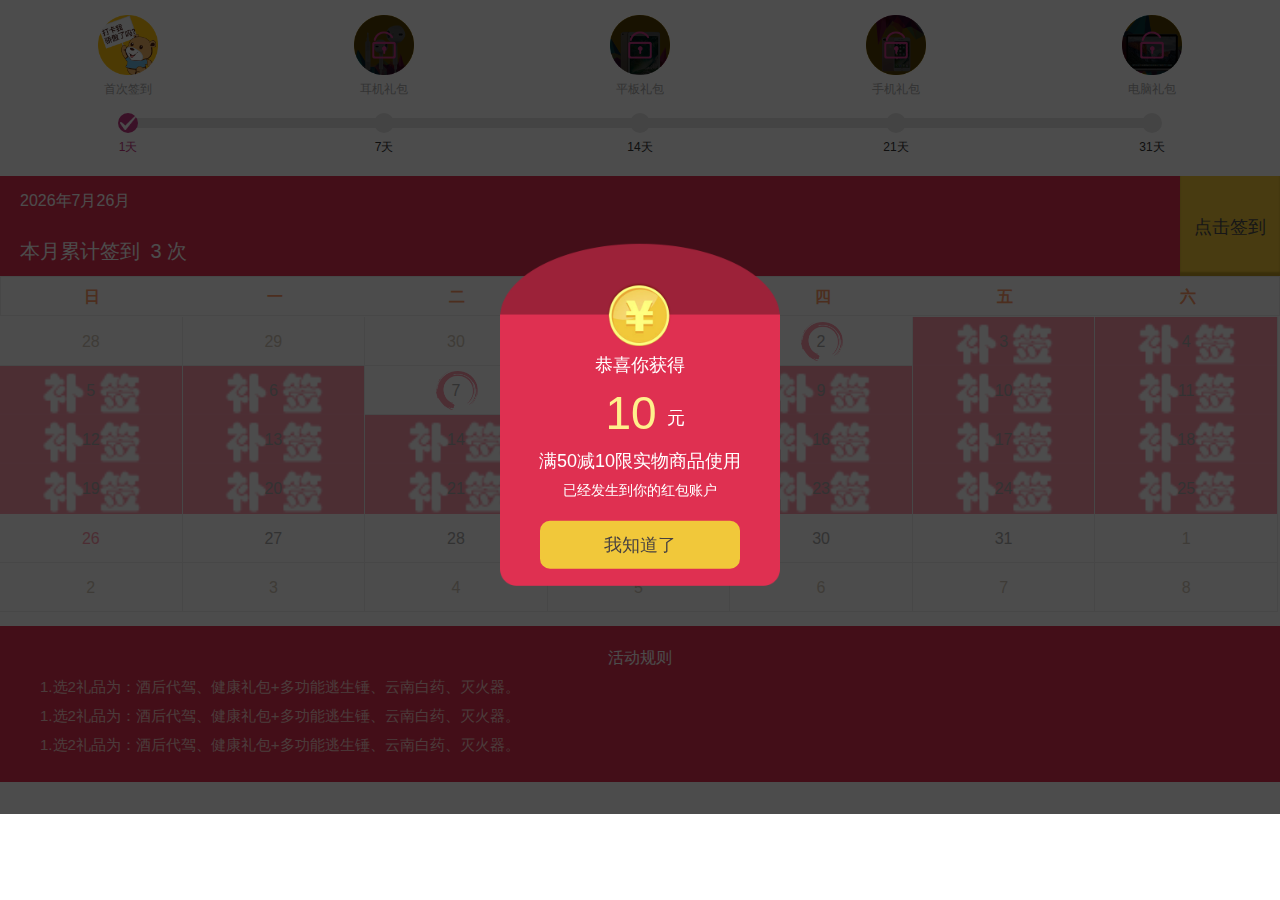
==== qd/index.html @ 947a3b92 "Add files via upload" ====
<!DOCTYPE html>
<html>
<head lang="en">
    <meta charset="UTF-8">
    <title>签到</title>
    <meta name="viewport" content="width=device-width, initial-scale=1, user-scalable=no"/>
    <meta name="apple-mobile-web-app-capable" content="yes"/>
    <meta name="apple-mobile-web-app-status-bar-style" content="black"/>
    <meta name="format-detection" content="telphone=no, email=no"/>
    <meta name="full-screen" content="yes">
    <meta name="x5-fullscreen" content="true">
    <meta name="wap-font-scale" content="no">
    <link rel="stylesheet" href="css/reset.css"/>
    <link rel="stylesheet" href="css/index.css"/>
    <style>

    </style>
</head>
<div class="gifts">
    <div class="giftHd">
        <div class="giftItem">
            <div class="giftImg"><img src="img/day_1.png" alt=""></div>
            首次签到
        </div>
        <div class="giftItem">
            <div class="giftImg"><img src="img/day7.png" alt=""></div>
            耳机礼包
        </div>
        <div class="giftItem">
            <div class="giftImg"><img src="img/day14.png" alt=""></div>
            平板礼包
        </div>
        <div class="giftItem">
            <div class="giftImg"><img src="img/day21.png" alt=""></div>
            手机礼包
        </div>
        <div class="giftItem">
            <div class="giftImg"><img src="img/day_last.png" alt=""></div>
            电脑礼包
        </div>
    </div>
    <div class="giftBd">
        <div class="giftItem">
            <div class="giftState"></div>
            1天
        </div>
        <div class="giftItem">
            <div class="giftState"></div>
            7天
        </div>
        <div class="giftItem">
            <div class="giftState"></div>
            14天
        </div>
        <div class="giftItem">
            <div class="giftState"></div>
            21天
        </div>
        <div class="giftItem">
            <div class="giftState"></div>
            <span id="curMonthDays">30</span>天
        </div>
    </div>
</div>
<div class="signHd">
    <div class="txt">
        <div class="todayDate">2017年2月13号</div>
        <div class="totalSign">本月累计签到 <span id="totalTimes"></span>次</div>
    </div>
    <input type="button" id="signBtn" value="点击签到"/>
</div>
<div id="CalendarMain">
    <div id="context">
        <div class="week">
            <h3> 日 </h3>
            <h3> 一 </h3>
            <h3> 二 </h3>
            <h3> 三 </h3>
            <h3> 四 </h3>
            <h3> 五 </h3>
            <h3> 六 </h3>

        </div>
        <div id="center">
            <div id="centerMain">
                <div id="centerCalendarMain">
                    <div id="Container"></div>
                </div>
            </div>
        </div>
    </div>
</div>
<div class="rule">
    <div class="tt">活动规则</div>
    <ul class="txt">
        <li>1.选2礼品为：酒后代驾、健康礼包+多功能逃生锤、云南白药、灭火器。</li>
        <li>1.选2礼品为：酒后代驾、健康礼包+多功能逃生锤、云南白药、灭火器。</li>
        <li>1.选2礼品为：酒后代驾、健康礼包+多功能逃生锤、云南白药、灭火器。</li>
    </ul>
</div>
<br><br>
<div class="popBg" id="popBg"></div>
<div class="popCon" id="popCon">
    <div class="luckPlate">
        <div class="turnPlate">
            <div class="pics" style="display:none;">
                <img src="img/8pics/redPack10.png" id="redPack10"/>
                <img src="img/8pics/ear.png" id="ear"/>
                <img src="img/8pics/redPack20.png" id="redPack20"/>
                <img src="img/8pics/pad.png" id="pad"/>
                <img src="img/8pics/redPack30.png" id="redPack30"/>
                <img src="img/8pics/phone.png" id="phone"/>
                <img src="img/8pics/redPack50.png" id="redPack50"/>
                <img src="img/8pics/mac.png" id="mac"/>
                <img src="img/2.png" id="sorry-img"/>
            </div>
            <canvas class="canvasItem" id="wheelcanvas" width="422px" height="422px"></canvas>
            <button class="pointer bTn"></button>
        </div>
    </div>
</div>
<div class="popHongBao" id="popHongBao">
    <div class="tt">恭喜你获得</div>
    <div class="HbMoney" id="HbMoney"><span>5</span></div>
    <div id="HbInfo">满20减5限实物商品使用</div>
    <div class="tip">已经发生到你的红包账户</div>
    <a href="javascript:void(0)" id="iKnownBtn">我知道了</a>
</div>
<div class="retroactive" id="retroactive">
    <div class="tt">补签</div>
    <div class="txt">补签一次消耗2个夺宝币</div>
    <div class="bqBtn">
        <a href="javascript:void(0)" id="okBtn">确定</a>
        <a href="javascript:void(0)" id="cancleBtn">取消</a>
    </div>
    <a href='javascript:void(0)' id='closeBtn'>确定</a>
</div>
<script type="text/javascript" src="js/jquery-1.8.3.min.js"></script>
<script src="js/awardRotate.js"></script>
<script type="text/javascript">
    window.onresize = function () {
        CalendarHandler.initialize();
    };

    var remain=25; //用户当前拥有夺宝币数目 （测试假设为15） 每次补签消耗2个夺宝币，夺宝币不够2个不能补签
    var loginStatus =1; //用户登录状态 0,未登录，1，已登录
    var todaySignStatus =1; //今天是否已签到 0,未签到，1，已签到
    var signCount = 3; //当月累计签到天数
    var hongbaoInfo; //红包信息
    var giftInfo; //礼包信息
    var status=1; //0：不具备红包权限(判断是否弹出抽奖转盘) 1:有红包

    document.body.addEventListener('touchstart', function () {//解决iOS下a的actived点击
    });
    $(document).ready(function () {
        CalendarHandler.initialize();
        giftChange();
        if(loginStatus ==1 && todaySignStatus == 1 ){  //用户已经登录且已经签到 弹出小红包

            if(status==0){ // 0：不具备红包权限 即此时没有小红包
                if(signCount==1 ||signCount==7||signCount==14||signCount==21){
                    showLuckPlate(); //弹出抽奖转盘
                }else if(signCount==parseInt(document.getElementById("curMonthDays").innerHTML)){
                    showLuckPlate(); //弹出抽奖转盘
                }

            }else{  // 1：不具备红包权限 即此时有小红包
                showHongBao(10); //弹出20元 红包 测试数据可为 5 10 20
            }

        }
        function giftChange(){
            if(signCount>=1 && signCount<7){
                $(".gifts .giftHd .giftItem:lt(1)").addClass("finished");
                $(".gifts .giftBd .giftItem:lt(1)").addClass("finished");
            }else if(signCount>=7 && signCount<14){
                $(".gifts .giftHd .giftItem:lt(2)").addClass("finished");
                $(".gifts .giftBd .giftItem:lt(2)").addClass("finished");
            }else if(signCount>=14 && signCount<21){
                $(".gifts .giftHd .giftItem:lt(3)").addClass("finished");
                $(".gifts .giftBd .giftItem:lt(3)").addClass("finished");
            }else if( signCount>=21 && signCount<28){
                $(".gifts .giftHd .giftItem:lt(4)").addClass("finished");
                $(".gifts .giftBd .giftItem:lt(4)").addClass("finished");
            }else if(signCount==parseInt(document.getElementById("curMonthDays").innerHTML)){
                $(".gifts .giftHd .giftItem:lt(5)").addClass("finished");
                $(".gifts .giftBd .giftItem:lt(5)").addClass("finished");
            }
        }


        //获取当天日期
        var thisDate = new Date();
        var thisYear = thisDate.getFullYear();
        var thisMonth =  thisDate.getMonth() + 1;
        var thisDay =  thisDate.getDate();
        $(".todayDate").html(thisYear + "年"+thisMonth + "月"+thisDay + "月"); //当天日期

        $(".item.thisMonthItem a").each(function(){  //本月在当日之前的显示可补签
            var bq=$(this).text();
            if(parseInt(bq)<thisDay){ //可补签天数< 当前日期
                $(this).parent().addClass("bq");
                var signMonthInfo =[0,1,0,0,0,0,1,1,0,null,null,null,null]; //当月签到信息 0 未签到 1 已签到
                for(var i=0;i<signMonthInfo.length;i++){
                    if(signMonthInfo[i] == 1){
                        $(".item.thisMonthItem").eq(i).removeClass("bq").addClass("signed"); //页面加载时候根据后台数据判断哪些已经签到
                    }
                }
            }
        });




        var HbMoney = document.getElementById("HbMoney"); //红包金额
        var HbInfo = document.getElementById("HbInfo"); //红包描述
        var totalTimes = document.getElementById("totalTimes"); //累计签到次数
        totalTimes.innerText = signCount;
        var signBtn = document.getElementById("signBtn");
        signBtn.onclick = function () {  //签到按钮点击
            $(".currentItem").addClass("signed");  //签到成功后 当日被标记为已签到
            this.setAttribute("disabled", true);  //签到按钮不可用
            this.value = "已签到"; //签到按钮 文字改变
            remain=remain+1;  //签到成功获得一个夺宝币

        };

        $(".item.thisMonthItem.bq a").click(function(){  //补签
            if(remain>=2){
                $(this).parent().addClass("signed").removeClass("bq");
                showRetroactive();
                signCount =signCount+1;  //签到天数+1
                totalTimes.innerText = signCount; //签到天数改变
            }else{
                console.log(remain); //打印剩余夺宝币个数
                showRetroactive();
                $(".retroactive .txt").html("补签一次消耗2个夺宝币</br>抱歉，夺宝币不足");
                $(".retroactive .bqBtn").hide();
                closeBtn.style.display="block";
            };
            if(signCount==1 ||signCount==7||signCount==14||signCount==21){
                closeHongBao();
                showLuckPlate(); //弹出抽奖转盘
            }else if(signCount==parseInt(document.getElementById("curMonthDays").innerHTML)){
                showLuckPlate(); //弹出抽奖转盘
            }

        });
        $(".item.thisMonthItem.currentItem a").click(function(){ //当日签到
            $(this).parent().addClass("signed");
            signBtn.setAttribute("disabled", true);
            signBtn.value = "已签到";
            remain=remain+1; //签到成功 夺宝币+1 （测试）
            console.log(remain); //打印剩余夺宝币个数
        });


    });

    var iKnownBtn =document.getElementById("iKnownBtn"); //黑色半透明遮罩
    var popBg =document.getElementById("popBg"); //黑色半透明遮罩
    var popCon =document.getElementById("popCon"); //转盘弹出层
    var popHongBao =document.getElementById("popHongBao"); //红包弹出层
    var retroactive = document.getElementById("retroactive"); //补签弹出框
    var okBtn = document.getElementById("okBtn"); //补签确认按钮
    var cancleBtn = document.getElementById("cancleBtn"); //补签取消按钮
    iKnownBtn.onclick = function(){ //点击红包中 “我知道了” 关闭红包弹出层
        closeHongBao();
    };

    function showLuckPlate() {  //弹出抽奖框
        popBg.classList.add("on");
        popCon.classList.add("on");
    }

    function showHongBao(inx) {  //显示红包弹出框
        HbMoney.innerHTML ="<span>"+inx+"</span>"+"元";
        switch (inx) {
            case 5:
                HbInfo.innerHTML ="满20减5限实物商品使用";
                break;
            case 10:
                HbInfo.innerHTML ="满50减10限实物商品使用";
                break;
            case 20:
                HbInfo.innerHTML ="满100减20,限实物商品使用";
                break;
            default:
                false;
        }
        popBg.classList.add("on");
        popHongBao .classList.add("on");
    }
    function closeHongBao(){   //显示红包弹出框
        popBg.classList.remove("on");
        popHongBao.classList.remove("on");
        popCon.classList.remove("on");
    }

    function showRetroactive(){ //显示补签提示框
        popBg.classList.add("on");
        $("#retroactive").show();
        setTimeout(function(){
            retroactive.classList.add("show");
        },70)
    }
    function hideRetroactive(){
        popBg.classList.remove("on");
        retroactive.classList.remove("show");

        setTimeout(function(){
            $("#retroactive").hide();
        },70)
    }
    okBtn.onclick=function(){
        remain=remain-2;
        console.log(remain); //打印剩余夺宝币个数
        hideRetroactive();
    };
    closeBtn.onclick=cancleBtn.onclick=function(){
        hideRetroactive();
    };


    var CalendarHandler = {
        currentYear: 0,
        currentMonth: 0,
        isRunning: false,
        tag: 0,
        initialize: function () {
            var $calendarItem = this.CreateCalendar(0, 0, 0);
            $("#Container").append($calendarItem);

            $("#context").css("height", $("#CalendarMain").height() - 65 + "px");
            $("#center").css("height", $("#context").height() - 40 + "px");
            $("#centerCalendarMain").css("height", $("#context").height() - 40 + "px").css("width", $("#context").width() + "px");

            $calendarItem.css("height", $("#context").height() - 40 + "px"); //.css("visibility","hidden");
            $("#Container").css("height", "0px").css("width", "0px").css("margin-left", $("#context").width() / 2 + "px").css("margin-top", ($("#context").height() - 40) / 2 + "px");
            $("#Container").animate({
                width: $("#context").width() + "px",
                height: ($("#context").height() - 40) * 2 + "px",
                marginLeft: "0px",
                marginTop: "0px"
            }, 30, function () {
                $calendarItem.css("visibility", "visible");
            });
            $(".dayItem").css("width", $("#context").width() + "px");
            var itemPaddintTop = $(".dayItem").height() / 6;
            $(".item").css({
                "width": $(".week").width() / 7 + "px",
                "line-height": itemPaddintTop + "px",
                "height": itemPaddintTop + "px"
            });
            $(".week>h3").css("width", $(".week").width() / 7 + "px");


        },

        IsRuiYear: function (aDate) {
            return (0 == aDate % 4 && (aDate % 100 != 0 || aDate % 400 == 0));
        },
        CalculateWeek: function (y, m, d) {
            var arr = "1234567".split("");
            with (document.all) {
                var vYear = parseInt(y, 10);
                var vMonth = parseInt(m, 10);
                var vDay = parseInt(d, 10);
            }
            var week = arr[new Date(y, m - 1, vDay).getDay()];
            return week;
        },
        CalculateMonthDays: function (m, y) {
            var mDay = 0;
            if (m == 0 || m == 1 || m == 3 || m == 5 || m == 7 || m == 8 || m == 10 || m == 12) {
                mDay = 31;
            } else {
                if (m == 2) {
                    //判断是否为润年
                    var isRn = this.IsRuiYear(y);
                    if (isRn == true) {
                        mDay = 29;
                    } else {
                        mDay = 28;
                    }
                } else {
                    mDay = 30;
                }
            }
            return mDay;
        },
        CreateCalendar: function (y, m, d) {
            var $dayItem = $("<div class=\"dayItem\"></div>");
            //获取当前月份的天数
            var nowDate = new Date();
            if (y == nowDate.getFullYear() && m == nowDate.getMonth() + 1 || (y == 0 && m == 0))
                var nowYear = y == 0 ? nowDate.getFullYear() : y;
            this.currentYear = nowYear;
            var nowMonth = m == 0 ? nowDate.getMonth() + 1 : m;
            this.currentMonth = nowMonth;
            var nowDay = d == 0 ? nowDate.getDate() : d;
//            $(".todayDate").html(nowYear + "年"+nowMonth + "月"+nowDay + "月"); //当天日期

            var nowDaysNub = this.CalculateMonthDays(nowMonth, nowYear);
            //获取当月第一天是星期几
//            var weekDate = new Date(nowYear+"-"+nowMonth+"-"+1);
//            alert(weekDate.getDay());
            var nowWeek = parseInt(this.CalculateWeek(nowYear, nowMonth, 1));
            //nowWeek=weekDate.getDay()==0?7:weekDate.getDay();
            //var nowWeek=weekDate.getDay();
            //获取本月的天数
            var curMonthDaysNub = this.CalculateMonthDays(nowMonth, nowYear);
            document.getElementById("curMonthDays").innerHTML=curMonthDaysNub;
            //获取上个月的天数
            var lastMonthDaysNub = this.CalculateMonthDays((nowMonth - 1), nowYear);



            if (nowWeek != 0) {
                //生成上月剩下的日期
                for (var i = (lastMonthDaysNub - (nowWeek - 1)); i < lastMonthDaysNub; i++) {
                    $dayItem.append("<div class=\"item lastItem\"><a>" + (i + 1) + "</a></div>");
                }
            }

            //生成当月的日期
            for (var i = 0; i < nowDaysNub; i++) {
                if (i == (nowDay - 1)) $dayItem.append("<div class=\"item thisMonthItem currentItem\"><a>" + (i + 1) + "</a></div>");
                else $dayItem.append("<div class=\"item thisMonthItem\"><a>" + (i + 1) + "</a></div>");
            }

            //获取总共已经生成的天数
            var hasCreateDaysNub = nowWeek + nowDaysNub;
            //如果小于42，往下个月推算
            if (hasCreateDaysNub < 42) {
                for (var i = 0; i <= (42 - hasCreateDaysNub); i++) {
                    $dayItem.append("<div class=\"item lastItem\"><a>" + (i + 1) + "</a></div>");
                }
            }

            return $dayItem;
        },
        CSS: function () {
            var itemPaddintTop = $(".dayItem").height() / 6;
            $(".item").css({
                "width": $(".week").width() / 7 + "px",
                "line-height": itemPaddintTop + "px",
                "height": itemPaddintTop + "px"
            });
            $(".currentItem>a").css("margin-left", ($(".item").width() - 25) / 2 + "px").css("margin-top", ($(".item").height() - 25) / 2 + "px");
        },
        CreateCurrentCalendar: function () {
            if (this.isRunning == false) {
                $(".currentDay").hide();
                $calendarItem = this.CreateCalendar(0, 0, 0);
                $("#Container").append($calendarItem);
                this.isRunning = true;
                $($("#Container").find(".dayItem")[0]).animate({
                    height: "0px"
                }, 300, function () {
                    $(this).remove();
                    CalendarHandler.isRunning = false;
                });
                this.CSS();
                $("#centerMain").animate({
                    marginLeft: -$("#center").width() + "px"
                }, 500);
            }
        }
    }
</script>
<script type="text/javascript">
    var turnplate = {
        restaraunts: [],		//大转盘奖品名称
        colors: [],				//大转盘奖品区块对应背景颜色
        outsideRadius: 162,			//大转盘外圆的半径
        textRadius: 85,		//大转盘奖品位置距离圆心的距离
        insideRadius: 38,			//大转盘内圆的半径
        startAngle: 0,			//开始角度
        bRotate: false		//false:停止;ture:旋转
    };

    $(document).ready(function () {
        //动态添加大转盘的奖品与奖品区域背景颜色
        turnplate.restaraunts = ["10元红包", "耳机", "20元红包", "Pad", "30元红包", "iPhone", "50元红包", "Mac"];
        turnplate.keyword = ["10元红包（满50减10）", "恭喜你获得耳机", "20元红包（满100减20）", "恭喜你获得pad", "30元红包（满150减30）", "恭喜你获得iphone", "50元红包（满300减50）", "恭喜你获得mac"];
        turnplate.colors = ["#c75ffe", "#9438de", "#60bacf", "#5660e2", "#fd3286", "#fb5a44","#9438de","#fd3286"];

        $('.pointer').click(function () {//点击开始，1是笔记本电脑，顺时针=============================
//            if(turnplate.bRotate)return;
//            turnplate.bRotate = !turnplate.bRotate;
            startRotate(4);
        });

        // $(".pointer").eq(0).attr({"disabled": "disabled"}); //禁用按钮的方法=========================
        $(".pointer").eq(0).removeAttr("disabled");//将按钮可用=======================================

        var rotateTimeOut = function () {
            $('#wheelcanvas').rotate({
                angle: 0,
                animateTo: 2160,
                duration: 8000,
                callback: function () {
//                    showResult(3, "网络超时，请检查您的网络设置！");
                    alert("网络超时，请检查您的网络设置！");
                }
            });
        };

        //旋转转盘 canvasItem:奖品位置; txt：提示语;
        var rotateFn = function (canvasItem) {
            var angles = canvasItem * (360 / turnplate.restaraunts.length) - (360 / (turnplate.restaraunts.length * 2));
            if (angles < 270) {
                angles = 270 - angles;
            } else {
                angles = 360 - angles + 270;
            }
            $('#wheelcanvas').stopRotate();
            $('#wheelcanvas').rotate({
                angle: 0,
                animateTo: angles + 1800,
                duration: 8000,
                callback: function () {
                    showResult(4);
                    turnplate.bRotate = !turnplate.bRotate;
                }
            });
        };

        function showResult(inx) {  //抽奖结果弹出框
            HbMoney.innerHTML ="<strong>"+turnplate.restaraunts[inx - 1]+"</strong>";
            HbInfo.innerHTML =turnplate.keyword[inx - 1];

            popBg.classList.add("on");
            popHongBao .classList.add("on");
        }
        function startRotate(index) {//开始旋转
            if (turnplate.bRotate) return;
            turnplate.bRotate = !turnplate.bRotate;
            rotateFn(index, turnplate.keyword[index - 1]);
        }

        //页面所有元素加载完毕后执行drawRouletteWheel()方法对转盘进行渲染
        window.onload = function () {
            drawRouletteWheel();
            setPopBg();
        };
        function setPopBg() {
            var totleH = document.body.scrollHeight;
            var popbg = document.querySelector(".popBg");
            var pop = document.querySelector(".popCon ");
            document.querySelector("body").style.height = totleH + "px";
            popbg.style.height = totleH + "px";
        };
        function drawRouletteWheel() {//渲染画布
            var canvas = document.getElementById("wheelcanvas");
            if (canvas.getContext) {
                //根据奖品个数计算圆周角度
                var arc = Math.PI / (turnplate.restaraunts.length / 2);
                var ctx = canvas.getContext("2d");
                //在给定矩形内清空一个矩形
                ctx.clearRect(0, 0, 422, 422);
                //strokeStyle 属性设置或返回用于笔触的颜色、渐变或模式
                ctx.strokeStyle = "#67049c";
                //font 属性设置或返回画布上文本内容的当前字体属性
                ctx.font = '16px Microsoft YaHei';
                for (var i = 0; i < turnplate.restaraunts.length; i++) {
                    var angle = turnplate.startAngle + i * arc;
                    ctx.fillStyle = turnplate.colors[i];
                    ctx.beginPath();
                    //arc(x,y,r,起始角,结束角,绘制方向) 方法创建弧/曲线（用于创建圆或部分圆）
                    ctx.arc(211, 211, turnplate.outsideRadius, angle, angle + arc, false);
                    ctx.arc(211, 211, turnplate.insideRadius, angle + arc, angle, true);
                    ctx.stroke();
                    ctx.fill();
                    //锁画布(为了保存之前的画布状态)
                    ctx.save();

                    //----绘制奖品开始----
                    ctx.fillStyle = "#fff";  //奖品对应文字
                    var text = turnplate.restaraunts[i];
                    var line_height = 20;
                    //translate方法重新映射画布上的 (0,0) 位置
                    ctx.translate(211 + Math.cos(angle + arc / 2) * turnplate.textRadius, 211 + Math.sin(angle + arc / 2) * turnplate.textRadius);

                    //rotate方法旋转当前的绘图
                    ctx.rotate(angle + arc / 2 + Math.PI / 2);

                    //添加对应图标
                    if (i == 0) {   //对应第一个 10元红包
                        var img = document.getElementById("redPack10");
                        img.onload = function () {
                            ctx.drawImage(img, -30, -60, 57, 33);
                        };
                        ctx.drawImage(img, -30, -60, 57, 33);
                    }
                    else if (i == 1) { //耳机
                        ctx.font = 'bold 20px Microsoft YaHei';
                        var img= document.getElementById("ear");
                        img.onload=function(){
                            ctx.drawImage(img,-15,-70,30,30);
                        };
                        ctx.drawImage(img,-25,-70,50,50);
                    } else if (i == 2) {  //20元红包
                        var img = document.getElementById("redPack20");
                        img.onload = function () {
                            ctx.drawImage(img, -25, -60, 64, 40);
                        };
                        ctx.drawImage(img, -25, -60, 64, 40);
                    } else if (i == 3) { //pad
                        ctx.font = 'bold 20px Microsoft YaHei';
                        var img = document.getElementById("pad");
                        img.onload = function () {
                            ctx.drawImage(img, -45, -65, 80, 45);
                        };
                        ctx.drawImage(img, -45, -65, 80, 45);
                    } else if (i == 4) { //30yuan红包
                        var img = document.getElementById("redPack30");
                        img.onload = function () {
                            ctx.drawImage(img, -40, -70, 70, 50);
                        };
                        ctx.drawImage(img, -40, -70, 70, 50);
                    } else if (i == 5) { //phone
                        ctx.font = 'bold 16px Microsoft YaHei';
                        var img = document.getElementById("phone");
                        img.onload = function () {
                            ctx.drawImage(img, -30, -70, 55, 50);
                        };
                        ctx.drawImage(img, -30, -70, 55, 50);
                    } else if (i == 6) { //50元红包
                        var img = document.getElementById("redPack50");
                        img.onload = function () {
                            ctx.drawImage(img, -40, -70, 70, 50);
                        };
                        ctx.drawImage(img, -40, -70, 70, 50);
                    } else if (i == 7) { //mac
                        ctx.font = 'bold 20px Microsoft YaHei';
                        var img = document.getElementById("mac");
                        img.onload = function () {
                            ctx.drawImage(img, -35, -70, 75, 50);
                        };
                        ctx.drawImage(img, -35, -70, 75, 50);
                    }
                    /** 下面代码根据奖品类型、奖品名称长度渲染不同效果，如字体、颜色、图片效果。(具体根据实际情况改变) **/
                    if (text.indexOf("元") > 0) {//满减红包
                        var texts = text.split("元");
                        for (var j = 0; j < texts.length; j++) {
                            ctx.font = j == 0 ? 'bold 20px 微软雅黑' : '14px 微软雅黑';
                            if (j == 0) {
                                ctx.fillText(texts[j] + "元", -ctx.measureText(texts[j] + "元").width / 2, j * line_height);
                            } else {
                                ctx.fillText(texts[j], -ctx.measureText(texts[j]).width / 2, j * line_height);
                            }
                        }
                    } else if (text.length > 6) {//奖品名称长度超过一定范围
                        text = text.substring(0, 6) + "||" + text.substring(6);
                        var texts = text.split("||");
                        for (var j = 0; j < texts.length; j++) {
                            ctx.fillText(texts[j], -ctx.measureText(texts[j]).width / 2, j * line_height);
                        }
                    } else {
                        //在画布上绘制填色的文本。文本的默认颜色是黑色
                        //measureText()方法返回包含一个对象，该对象包含以像素计的指定字体宽度
                        ctx.fillText(text, -ctx.measureText(text).width / 2, 0);
                    }

                    //把当前画布返回（调整）到上一个save()状态之前
                    ctx.restore();
                    //----绘制奖品结束----
                }
            }
        }
    })
</script>

</body>
</html>
---- qd/css/index.css ----
.gifts{
margin-bottom: 20px;
}
.gifts .giftHd{
    overflow: hidden;
    margin: 10px 0;
}
.gifts .giftHd .giftItem{
    float: left;
    width: 20%;
    text-align: center;
    color: #a8a8a8;
    font-size: 1.2rem;
}
.gifts .giftHd .giftItem .giftImg{
    position: relative;
}
.gifts .giftHd .giftItem .giftImg::before{
    position: absolute;
    content: '';
    background: url(../img/day_mask.png) no-repeat center center;
    height: 60px;
    width: 60px;
    background-size: auto 100%;
    left: 50%;
    top: 0;
    margin-left: -30px;
}
.gifts .giftHd .giftItem.finished .giftImg::before{
    background: transparent;
}
.gifts .giftHd .giftItem img{
    display: block;
    margin: 5px auto;
    width: 60px;
}
.gifts .giftBd{
    overflow: hidden;
}
.gifts .giftBd .giftItem{
    float: left;
    width: 20%;
    text-align: center;
    color: #333;
    font-size: 12px;
    position: relative;
}
.gifts .giftBd .giftItem .giftState{
    display: block;
    width: 20px;
    height:20px;
    -webkit-border-radius:50%;
    -moz-border-radius:50%;
    border-radius:50%;
    margin: 5px auto;
    background: #e4e4e4 ;
    position: relative;
    z-index:2;


}
.gifts .giftBd .giftItem::after{
    position: absolute;
    content: '';
    height: 10px;
    width: 100%;
    /*width: calc(100% - 10px);*/
    top: 10px;
    left: -50%;
    /*margin-left: -5px;*/
    background: #e4e4e4;
    z-index:1;
}
.gifts .giftBd .giftItem.finished::after{
    background: #c33984;
}
.gifts .giftBd .giftItem:nth-of-type(1)::after{
    background: transparent;
}
.gifts .giftBd .giftItem.finished{
    color: #c33984;
}
.gifts .giftBd .giftItem.finished .giftState{
    background:#c33984 url("../img/check.png") no-repeat center center;
    -webkit-background-size:16px auto;
    background-size: 16px auto;
}
.signHd{
    height:100px;
    background: #df3051;
    position: relative;
    padding-right: 100px;
    padding-left: 20px;
}
.signHd .txt div{
    height:50px;
    line-height:50px;
    font-size: 2rem;
    color: #fff;
}
.signHd .txt div.todayDate{
    font-size: 1.6rem;
}
.signHd .txt div.totalSign span{
    margin: 0 5px;
}
#signBtn{
    height: 100px;
    line-height: 100px;
    color: #4d4d4d;
    font-size: 1.8rem;
    text-align: center;
    position: absolute;
    width: 100px;
    top: 0;
    right: 0;
    outline: none;
    border: none;
    -webkit-border-radius:0;
    -moz-border-radius:0;
    border-radius:0;
    background: #f1c73b;
    -webkit-box-shadow: inset 0 -4px 2px #bf9c26;
    -moz-box-shadow: inset 0 -4px 2px #bf9c26;
    box-shadow:inset 0 -4px 2px #bf9c26;
}
#signBtn[disabled] {
    cursor: default;
    color: #947c2b;
    background: #cecccc;
}
#CalendarMain {
    width: 100%;
    height: 400px;
    margin: 0 auto 0;
}

#title {
    width: 100%;
    height: 30px;
    color: #555;
    background-color: #efefef;
}

.selectBtn {
    height:30px;
    line-height:30px;
    float: left;
    font-weight: 900;
    font-size: 15px;
    /*cursor: pointer;*/
    text-decoration: none;
    width: 50%;
}
.selectYear{
    text-align: right;
}
.selectMonth{
    text-align: left;
}

#context {
    background-color: #fff;
    width: 100%;
}

.week {
    width: 100%;
    height: 40px;
    border: 1px solid #efefef;
}

.week > h3 {
    float: left;
    color: #ff9c69;
    text-align: center;
    margin: 0;
    padding: 0;
    font-size: 16px;
    height: 40px;
    line-height: 40px;
}

.dayItem {
    float: left;
}

.item.lastItem a{
    color: #d1c7b7 !important;
}

.dayItem .item {
    color: #333;
    float: left;
    text-align: center;
    cursor: pointer;
    margin: 0;
    font-size: 13px;
    border-bottom: 1px solid #efefef;
    border-right: 1px solid #efefef;
}

.dayItem .item a{
    color: #a8a8a8;
    font-weight: 500;
    font-size: 16px;
    display: block;
}
.dayItem .currentItem > a {
    color: #fd98ac;
    font-weight: 500;
}

.signed > a {
    /*border: 1px solid #ee5f5b;*/
    color: #ee5f5b;
    background: url("../img/dateCheck.png") no-repeat center center;
    background-size: auto 80%;
}
.thisMonthItem.bq >a{
    background: url("../img/qdbg.png") no-repeat center bottom;
    background-size: 100% auto;
}
#Container {
    overflow: hidden;
    float: left;
}

#center {
    width: 100%;
    height: 180px;
    overflow: hidden;
}

#centerMain {
    width: 100%;
}

#centerCalendarMain {
    float: left;
}

.popBg{
    position: fixed;
    width: 100%;
    height: 100%;
    top: 0;
    right: 0;
    bottom: 0;
    left: 0;
    background: rgba(0, 0, 0, 0);
    -webkit-transition: all 0.3s;
    -moz-transition: all 0.3s;
    -ms-transition: all 0.3s;
    -o-transition: all 0.3s;
    transition: all 0.3s;
    z-index: 4;
    pointer-events: none;
}
.popBg.on {
    background: rgba(0, 0, 0, 0.7);
    pointer-events: auto;
}
.popCon{
    position: fixed;
    text-align: center;
    width: 100%;
    top: 50%;
    left: 50%;
    background: transparent;
    color: #5e2d00;
    -webkit-border-radius: 8px;
    -moz-border-radius: 8px;
    border-radius: 8px;
    -webkit-transform: translate(-50%, -40%);
    -moz-transform: translate(-50%, -40%);
    -ms-transform: translate(-50%, -40%);
    -o-transform: translate(-50%, -40%);
    transform: translate(-50%, -40%);
    -webkit-transition: all 0.3s;
    -moz-transition: all 0.3s;
    -ms-transition: all 0.3s;
    -o-transition: all 0.3s;
    transition: all 0.3s;
    z-index: 6;
    opacity: 0;
    display: none;
    pointer-events: auto;
}
.popCon.on {
    -webkit-transform: translate(-50%, -60%);
    -moz-transform: translate(-50%, -60%);
    -ms-transform: translate(-50%, -60%);
    -o-transform: translate(-50%, -60%);
    transform: translate(-50%, -60%);
    opacity: 1;
    display: block;
}
.popHongBao{
    position: fixed;
    text-align: center;
    width: 280px;
    min-height:342px;
    top: 50%;
    left: 50%;
    background: url("../img/redbg.png") no-repeat center center ;
    background-size: 100% auto;
    color: #fff;
    -webkit-transform: translate(-50%, -40%);
    -moz-transform: translate(-50%, -40%);
    -ms-transform: translate(-50%, -40%);
    -o-transform: translate(-50%, -40%);
    transform: translate(-50%, -40%);
    -webkit-transition: all 0.3s;
    -moz-transition: all 0.3s;
    -ms-transition: all 0.3s;
    -o-transition: all 0.3s;
    transition: all 0.3s;
    z-index: 99;
    opacity: 0;
    display: none;
    pointer-events: auto;
    padding-top: 110px;
}
.popHongBao.on {
    -webkit-transform: translate(-50%, -60%);
    -moz-transform: translate(-50%, -60%);
    -ms-transform: translate(-50%, -60%);
    -o-transform: translate(-50%, -60%);
    transform: translate(-50%, -60%);
    opacity: 1;
    display: block;
}

.popHongBao .tt{
    font-size: 1.8rem;
    font-weight: 400;
}
.popHongBao .HbMoney{
    font-size: 1.8rem;
}
#HbInfo{
    font-size: 1.8rem;
    margin-bottom: 5px;
}
.popHongBao .tip{
    font-size: 1.4rem;
}
.popHongBao .HbMoney span{
    font-size: 4.6rem;
    font-weight: 300;
    display: inline-block;
    vertical-align: sub;
    color: #fff08c;
    margin: 0 10px;
}
.popHongBao .HbMoney strong{
    font-size: 2.2rem;
    font-weight: 300;
    display: inline-block;
    vertical-align: sub;
    color: #fff08c;
    margin: 10px 0;
}
#iKnownBtn{
    display: block;
    margin: 20px auto;
    width: 200px;
    height:48px;
    line-height: 48px;
    color: #474141;
    font-size: 1.8rem;
    background: #f1c83a;
    -webkit-border-radius: 10px;
    -moz-border-radius: 10px;
    border-radius: 10px;
}
.retroactive{
    display: none;
    opacity: 0;
    position: fixed;
    z-index: 1000;
    top: 50%;
    left: 50%;
    width: 270px;
    -webkit-transform: translate3d(-50%,-50%,0) scale(1.185);
    transform: translate3d(-50%,-50%,0) scale(1.185);
    text-align: center;
    color: #000;
    -webkit-border-radius: 13px;
    -moz-border-radius: 13px;
    border-radius: 13px;
    background: rgba(255,255,255,.95);
    -webkit-transition: all 0.4s;
    -moz-transition: all 0.4s;
    -ms-transition: all 0.4s;
    -o-transition: all 0.4s;
    transition: all 0.4s;
}
.retroactive.show {
    display: block;
    opacity: 1;
    -webkit-transform: translate3d(-50%,-50%,0) scale(1);
    transform: translate3d(-50%,-50%,0) scale(1);
}
.retroactive .tt{
    padding: 10px;
    font-size: 18px;
    font-weight: 500;
    text-align: center;
    color: #fff;
    background: #f3504e;
    -webkit-border-top-left-radius: 10px;
    border-top-left-radius: 10px;
    -webkit-border-top-right-radius: 10px;
    border-top-right-radius: 10px;
}
.retroactive .txt{
    font-family: inherit;
    font-size: 14px;
    padding: 20px 0;
    border-bottom: 1px solid #ddd;
}
.retroactive .bqBtn{
    font-size: 1.4rem;
    line-height: 44px;
    display: block;
    box-sizing: border-box;
    width: 100%;
    height: 44px;
    padding: 0;
    cursor: pointer;
    text-align: center;
    color: #555;
    display:-webkit-box;
    display:-moz-box;
    display:-ms-flexbox;
    display:-webkit-flex;
    display:flex;
    -webkit-border-bottom-left-radius: 13px;
    border-bottom-left-radius: 13px;
    -webkit-border-bottom-right-radius: 13px;
    border-bottom-right-radius: 13px;
}
.retroactive .bqBtn a{
    color: #555;
    -webkit-box-flex:1;
    -moz-box-flex:1;
    -webkit-flex:1;
    -ms-flex:1;
    flex:1;
}
.retroactive .bqBtn a:active{
    background: #ddd;

}
.retroactive .bqBtn a:first-child:active{
    -webkit-border-bottom-left-radius: 13px;
    border-bottom-left-radius: 13px;
}
.retroactive .bqBtn a:last-child:active{
    -webkit-border-bottom-right-radius: 13px;
    border-bottom-right-radius: 13px;
}

#closeBtn{
    display: none;
    width: 100%;
    height: 44px;
    line-height: 44px;
    color: #555;
    text-align: center;
}
#closeBtn:active{
    background: #efefef;
    -webkit-border-bottom-left-radius: 13px;
    border-bottom-left-radius: 13px;
    -webkit-border-bottom-right-radius: 13px;
    border-bottom-right-radius: 13px;
}
.luckPlate{display:block;width:100%;margin:30px auto 10px;}
.luckPlate .turnPlate{
    display:block;
    width:100%;
    position:relative;
    background:url("../img/turntable.png")  no-repeat;
    background-size:100% auto;
}
.luckPlate .turnPlate img{
    width: 55px;
}
.luckPlate .turnPlate canvas.canvasItem{
    width:100%;
}
.luckPlate .turnPlate .pointer{
    position: absolute;
    width: 34%;
    height: 34%;
    left: 50%;
    top: 50%;
    margin-left: -17%;
    margin-top: -17%;
    border: none;
}
.pointer{
    background: url("../img/start_btn_01.png") no-repeat center center;
    background-size: 100% auto;
}
.pointer:active{
    background: url("../img/start_btn_02.png") no-repeat center center;
    background-size: 100% auto;
}

.rule{
    width: 100%;
    padding: 20px 10px;
    background: #df3051;
    margin-top: -50px;
}
.rule .tt{
    font-size: 1.6rem;
    text-align: center;
    color: #fff;
    margin-bottom: 5px;
}
.rule .txt{
    margin: 0;
    padding: 0;
    list-style: none;
}
.rule ul.txt li{
    text-indent: 2em;
    line-height: 1.6;
    font-size: 1.5rem;
    color: #fbc7c5;
    margin-bottom: 5px;
}
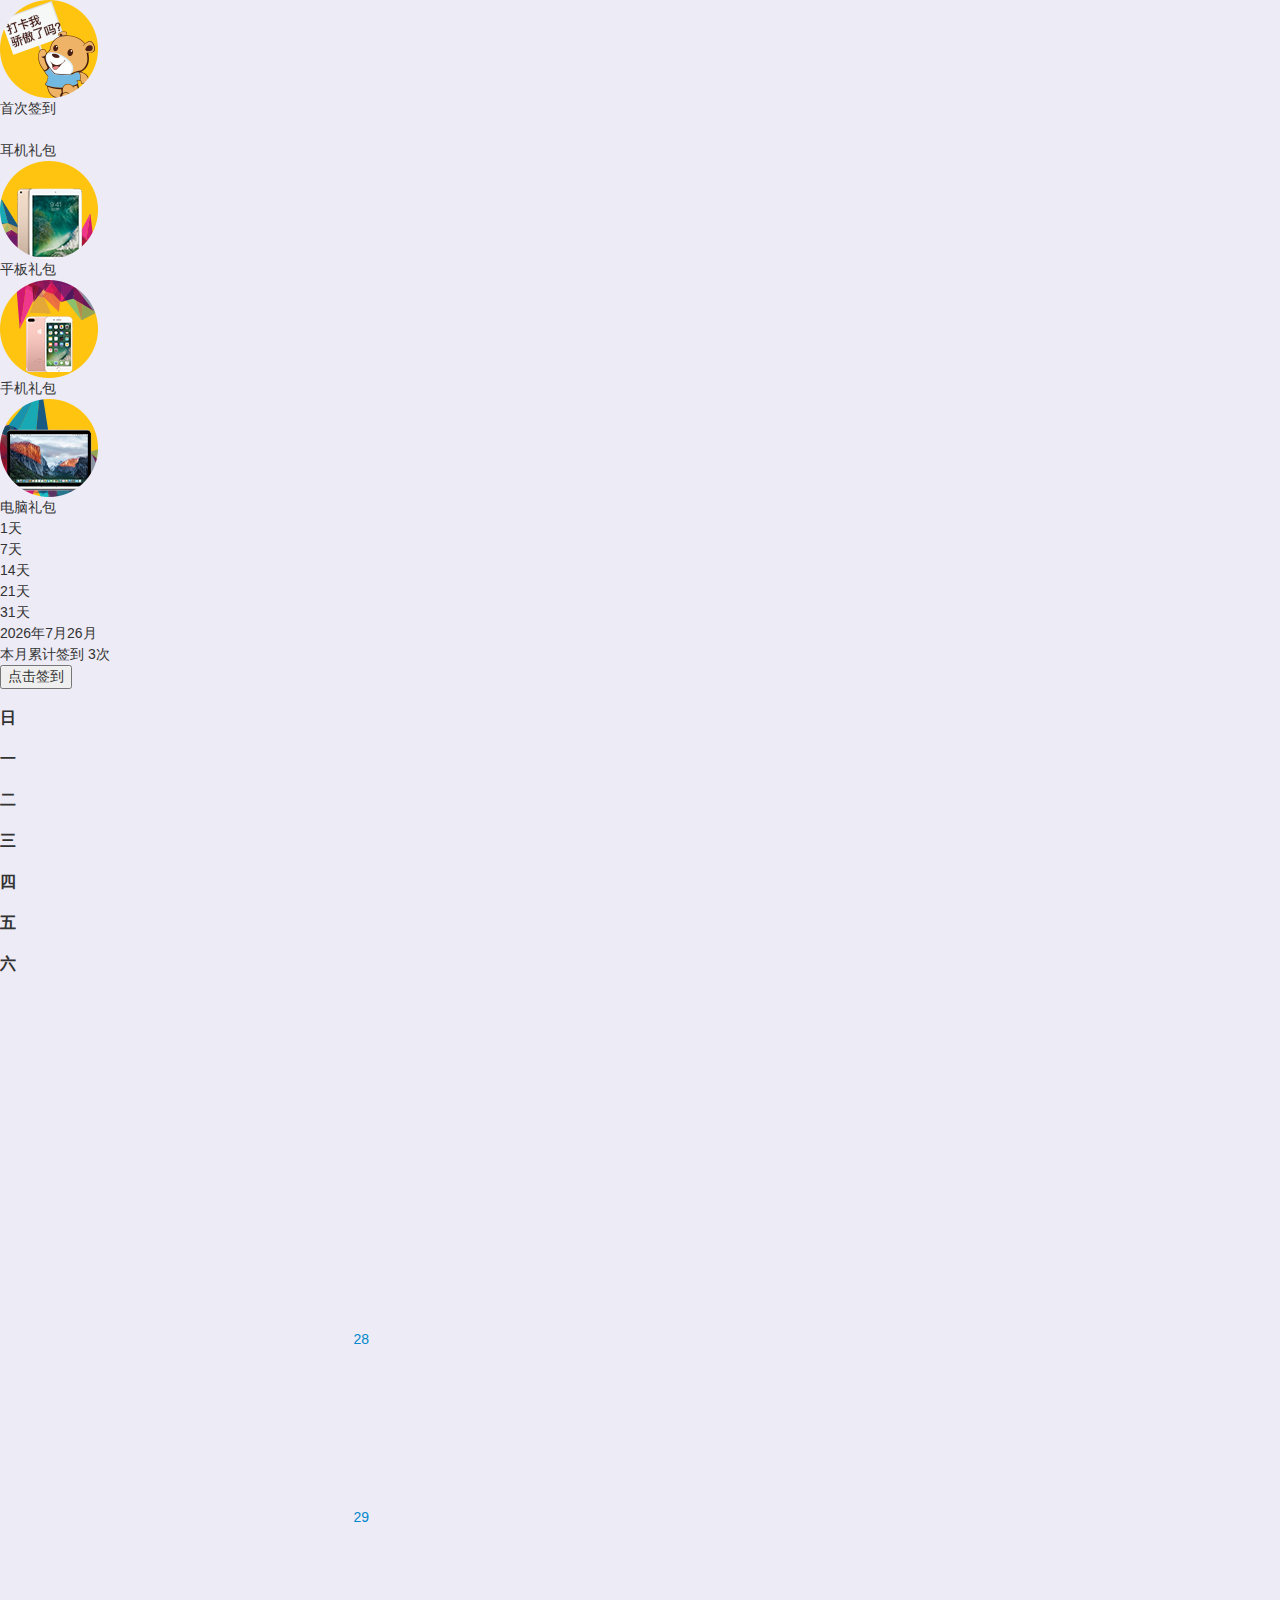
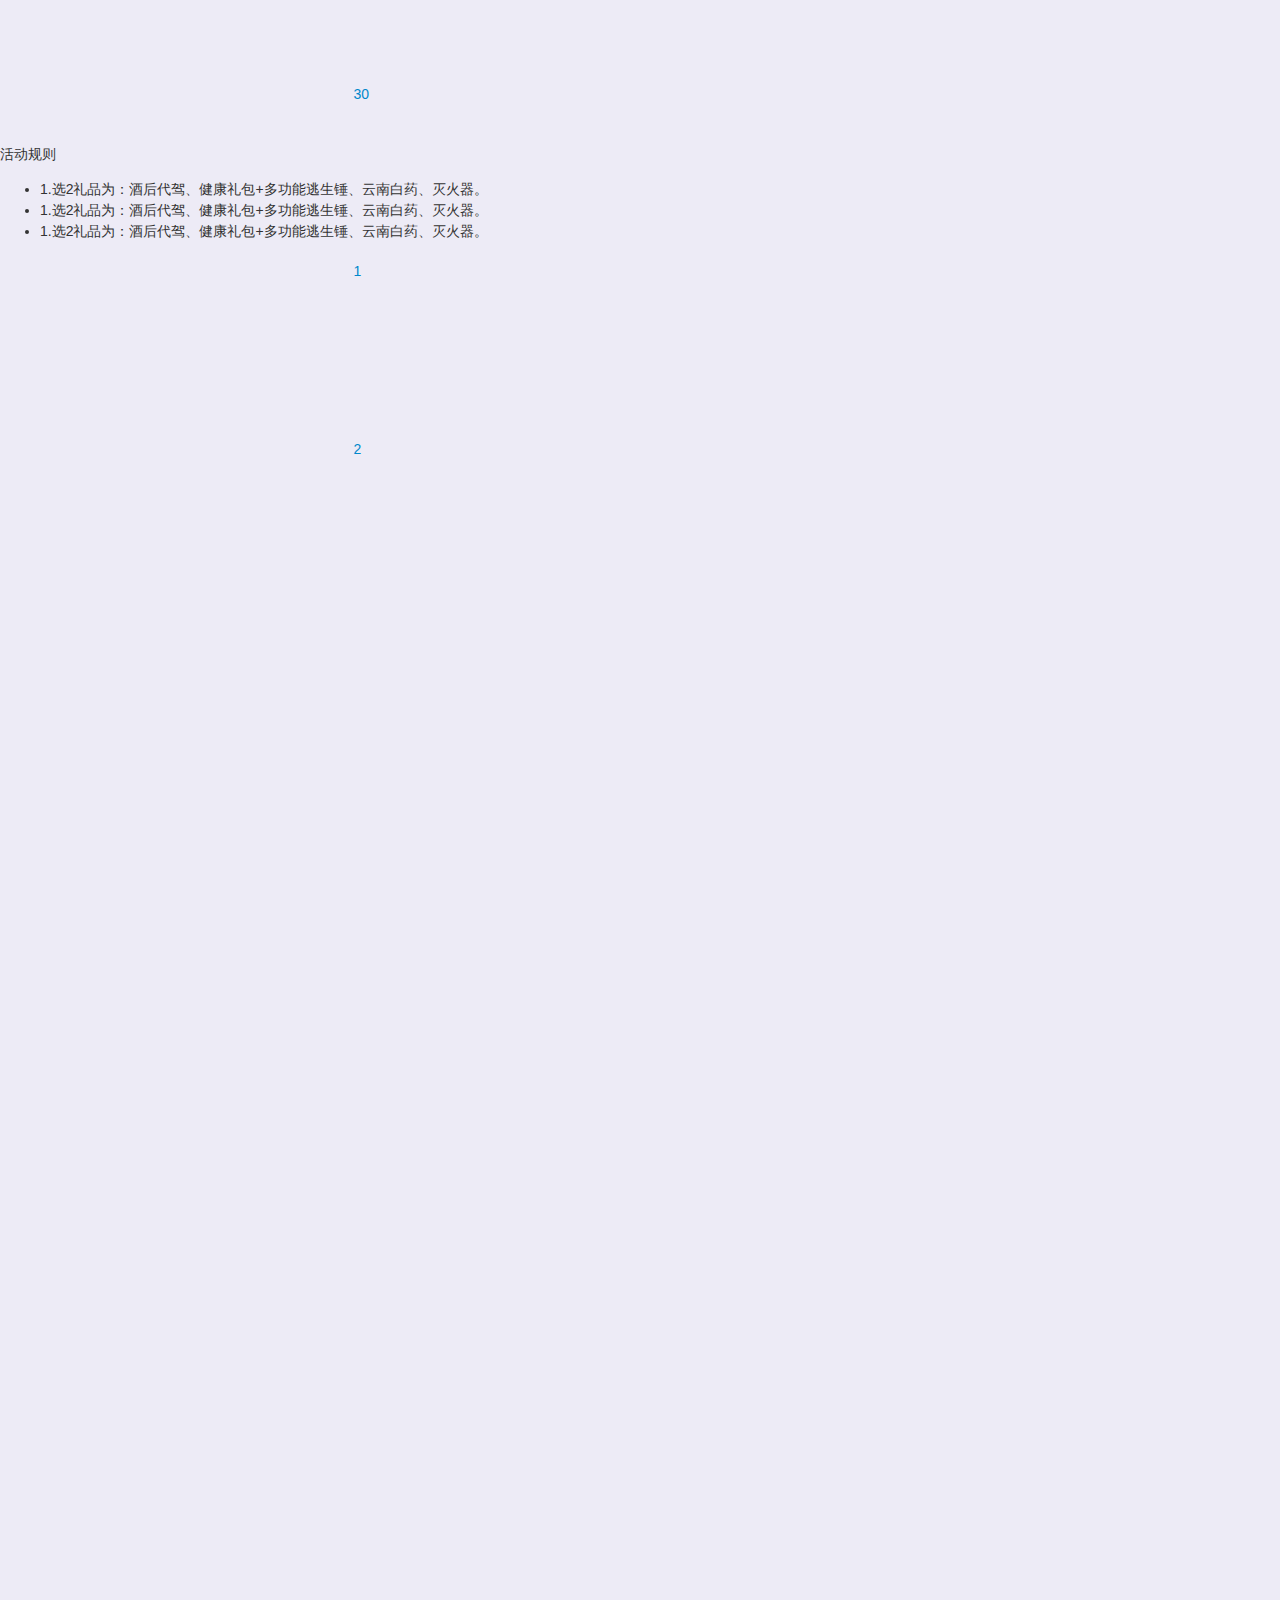
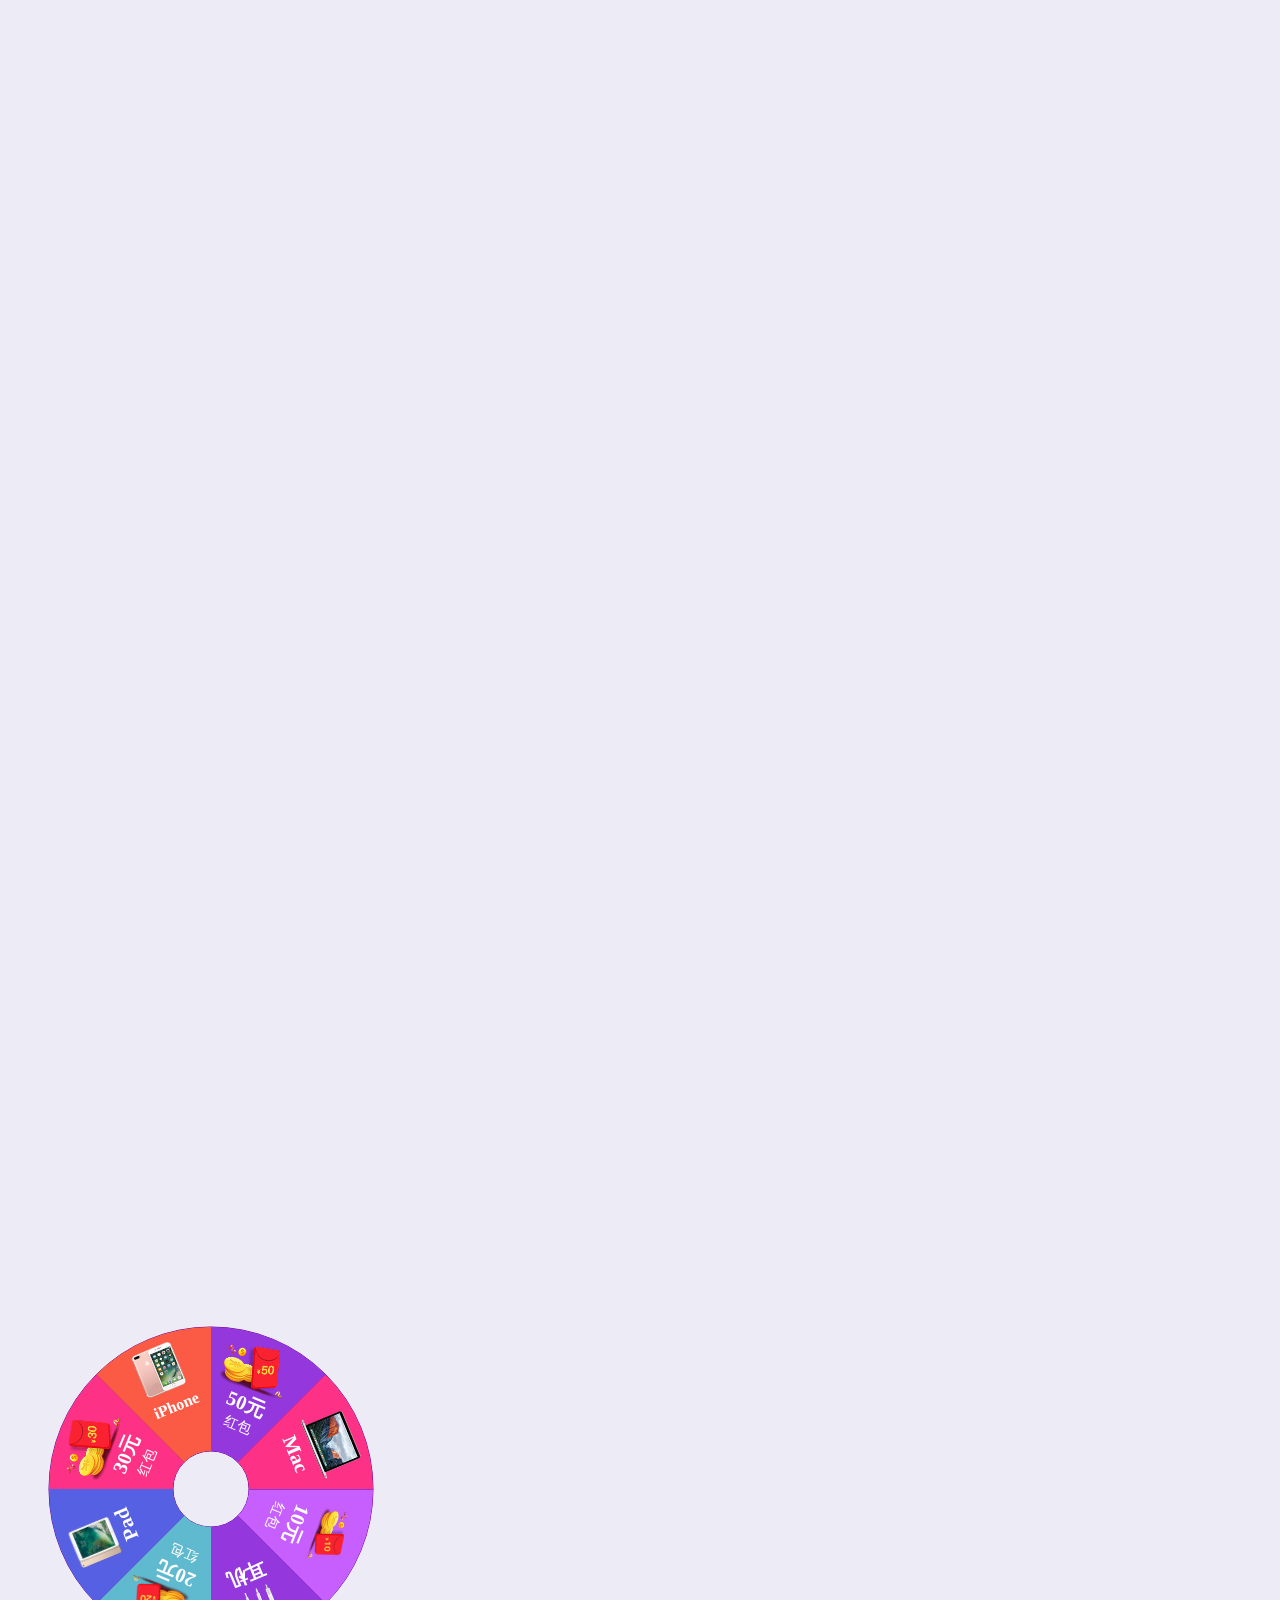
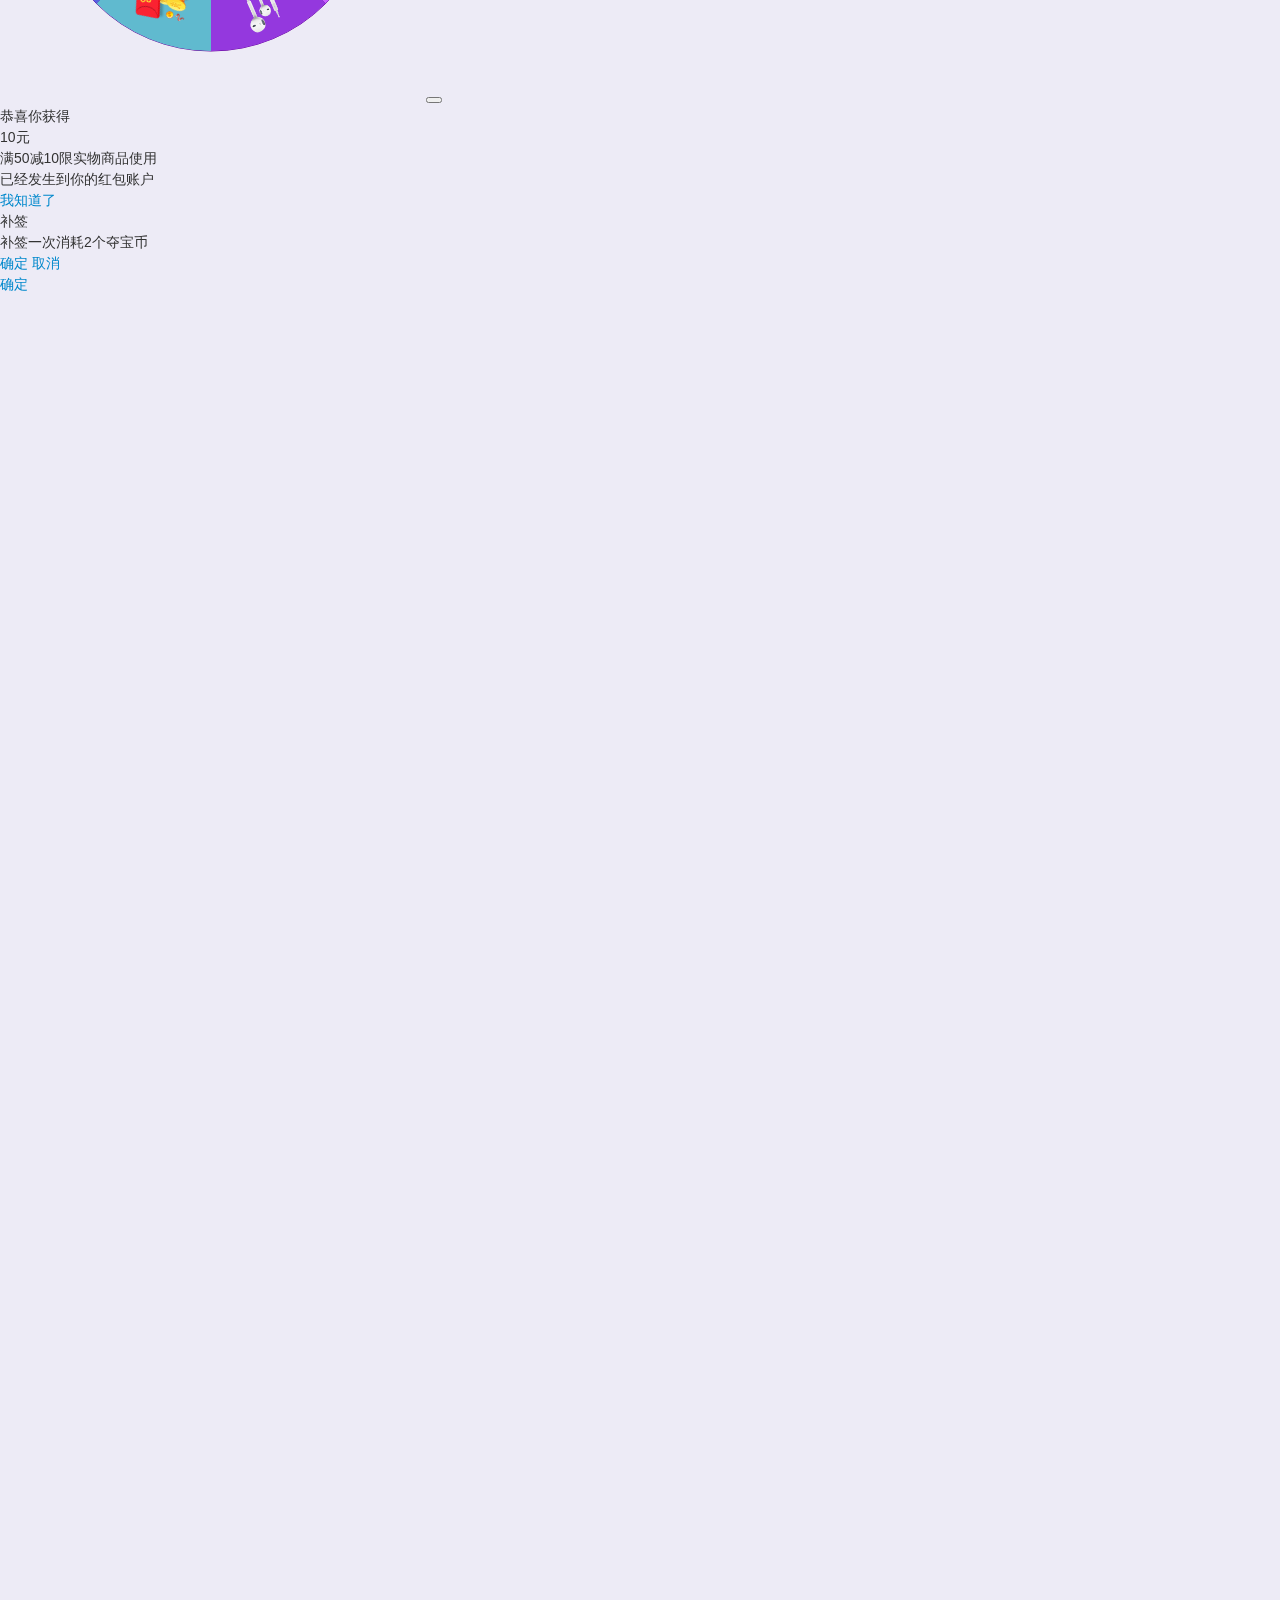
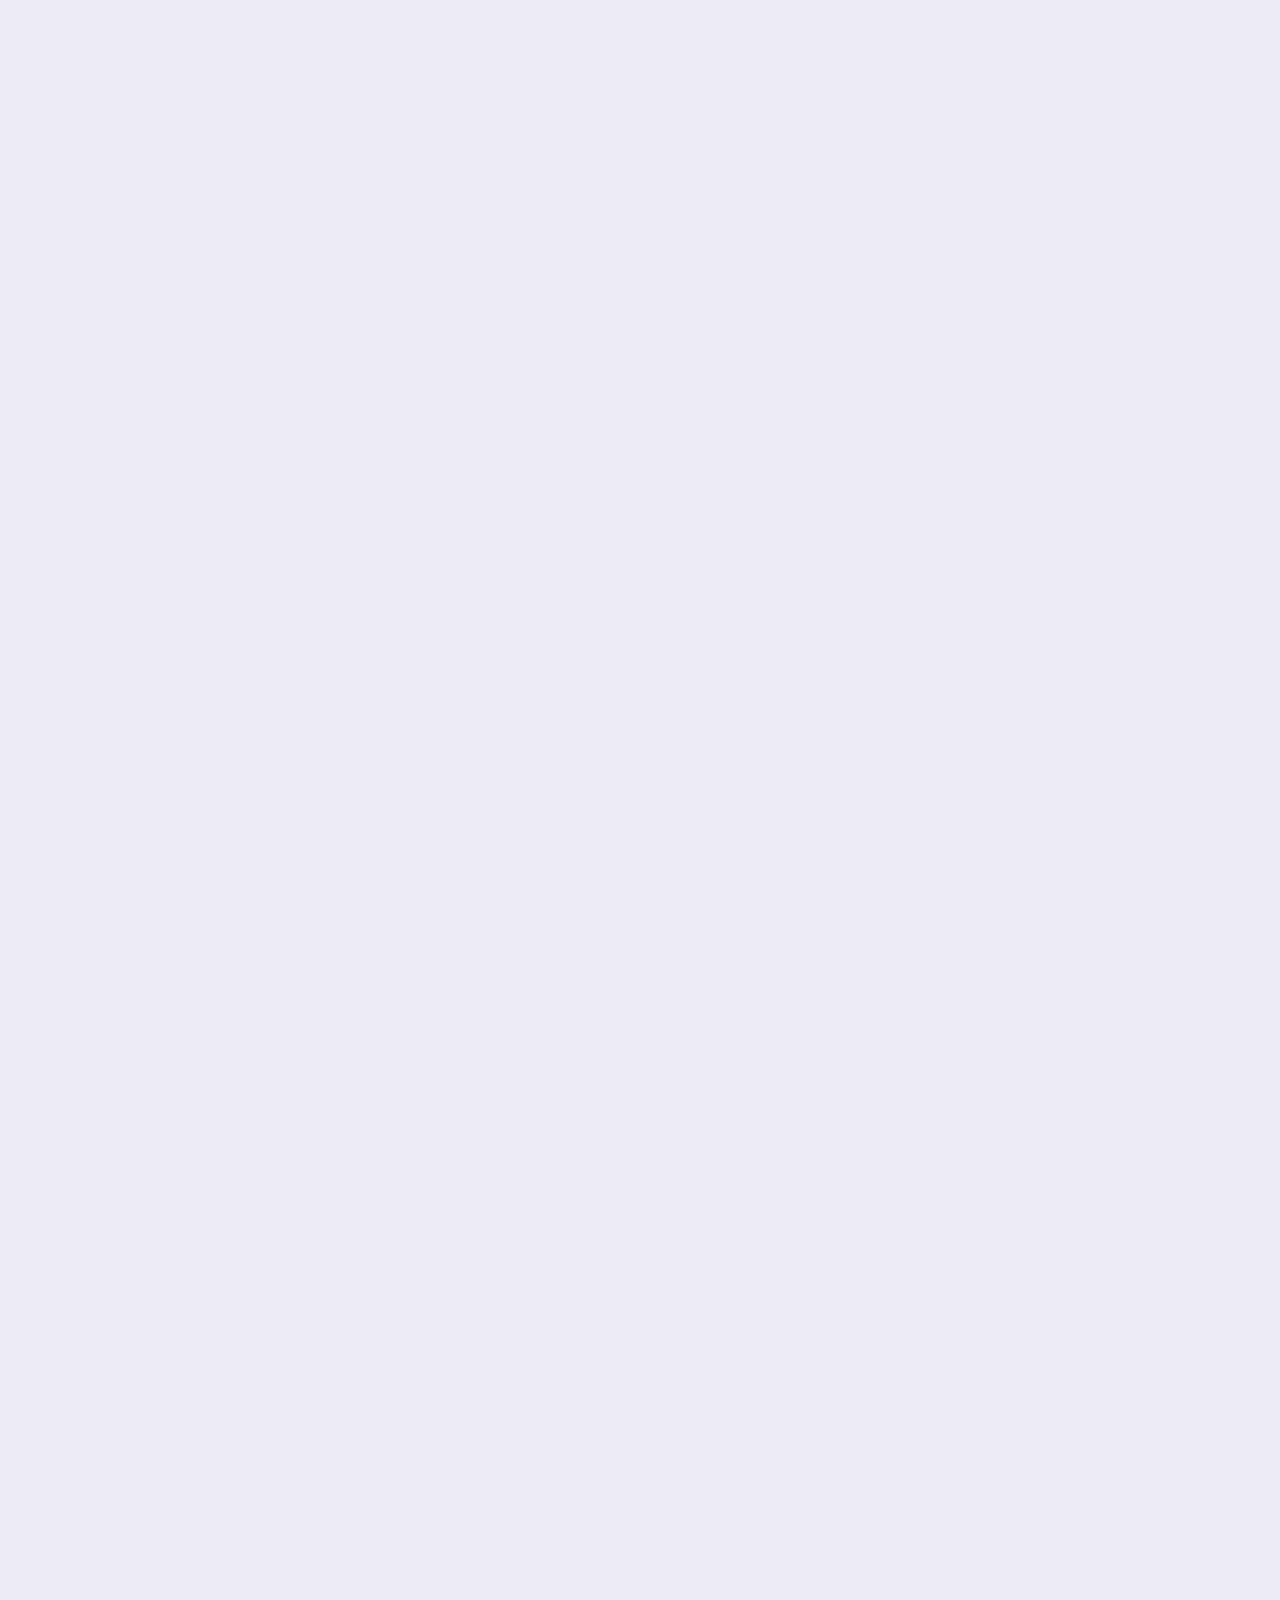
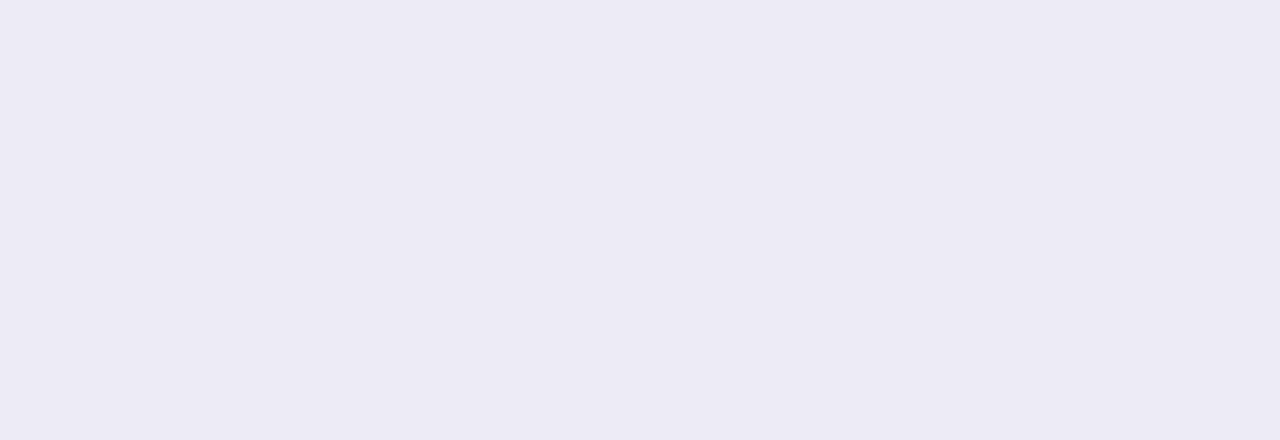
==== commit 7024ba73: "Update index.html" ====
--- a/qd/index.html
+++ b/qd/index.html
@@ -10,8 +10,8 @@
     <meta name="full-screen" content="yes">
     <meta name="x5-fullscreen" content="true">
     <meta name="wap-font-scale" content="no">
-    <link rel="stylesheet" href="css/reset.css"/>
-    <link rel="stylesheet" href="css/index.css"/>
+    <link rel="stylesheet" href="../css/reset.css"/>
+    <link rel="stylesheet" href="../css/index.css"/>
     <style>
 
     </style>
@@ -23,7 +23,7 @@
             首次签到
         </div>
         <div class="giftItem">
-            <div class="giftImg"><img src="img/day7.png" alt=""></div>
+            <div class="giftImg"><img src="../img/day7.png" alt=""></div>
             耳机礼包
         </div>
         <div class="giftItem">
@@ -674,4 +674,4 @@
 </script>
 
 </body>
-</html>+</html>
--- a/css/index.css
+++ b/css/index.css
@@ -0,0 +1,274 @@
+body{
+    background: #edebf6;
+}
+/*.content{*/
+    /*padding: 0 0 52px;*/
+    /*overflow: auto;*/
+    /*position: absolute;*/
+    /*top: 0;*/
+    /*bottom: 0;*/
+    /*left: 0;*/
+    /*right: 0;*/
+/*}*/
+.top{
+    background: #0067b5;
+    padding:20px 10px;
+    box-sizing:border-box;
+    -moz-box-sizing:border-box;
+    -webkit-box-sizing:border-box;
+    overflow: hidden;
+}
+.top .top-l{
+    float: left;
+    width: 77px;
+    -webkit-border-radius: 50%;
+    -moz-border-radius: 50%;
+    border-radius: 50%;
+    margin-top: 25px;
+    border: 2px solid #fff;
+}
+.top .top-l img.ava{
+    -webkit-border-radius: 50%;
+    -moz-border-radius: 50%;
+    border-radius: 50%;
+    width: 100%;
+    -webkit-box-sizing: border-box;
+    -moz-box-sizing: border-box;
+    box-sizing: border-box;
+}
+.top .top-m {
+    float: left;
+    position: relative;
+    width: 10px;
+}
+.top .top-m img.lfbd{
+    height: 126px;
+    float: right;
+}
+.top-m .notice{
+    position: absolute;
+    top: 50%;
+    left: 50%;
+    margin-left: -5px;
+    margin-top: -40px;
+    width: 40px;
+    z-index: 11;
+}
+.top-m .notice img{
+    width: 100%;
+}
+.top .top-r{
+    border: 1px solid #87B7DC;
+    border-left:none;
+    height: 126px;
+    /*width: 180px;*/
+    /*width: -moz-calc(100% - 121px);*/
+    /*width: -webkit-calc(100% - 121px);*/
+    /*width: calc(100% - 121px);*/
+    color: #fff;
+    padding: 10px;
+    -webkit-box-sizing: border-box;
+    -moz-box-sizing: border-box;
+    box-sizing: border-box;
+    position: relative;
+    right: 0;
+    margin-left: 91px;
+}
+.top  .top-r .line{
+    line-height: 34px;
+    text-align: right;
+    font-size: 1.6rem;
+}
+.top  .top-r .line3{
+    line-height: 38px;
+}
+.top  .top-r .line3 span{
+    color: #08daff;
+    font-weight: 700;
+    font-size: 2.2rem;
+    margin: 0 5px;
+}
+.scrollText{
+    position: relative;
+    background: #2f2f51;
+    height: 32px;
+    margin-top: 4px;
+}
+.scrollText .text{
+    position: relative;
+    left: 0;
+    top: 0;
+    margin-right: 40px;
+    margin-left: 5px;
+    color: #fff6aa;
+    font-size: 1.5rem;
+    line-height: 32px;
+    -webkit-box-sizing: border-box;
+    -moz-box-sizing: border-box;
+    box-sizing: border-box;
+}
+.scrollText a{
+    display: block;
+    /*float: right;*/
+    width: 32px;
+    height: 32px;
+    background: url("../img/close.png") no-repeat 0 0;
+    background-size: 64px;
+    position: absolute;
+    top: 0;
+    right: 0;
+    z-index: 9;
+}
+.clear{
+    clear: both;
+}
+.tasks{
+    background: #EDEBF6;
+    overflow: hidden;
+    margin-top: 4px;
+}
+.tasks a{
+    position: relative;
+    width: 33.33%;
+    float: left;
+    height: auto;
+    text-align: center;
+    background: #fff;
+    color: #555;
+    font-size: 1.5rem;
+    border-right: 1px solid #edebf6;
+    border-bottom: 1px solid #edebf6;
+    -webkit-box-sizing: border-box;
+    -moz-box-sizing: border-box;
+    box-sizing: border-box;
+}
+.tasks a:nth-child(3n){
+    border-right: none;
+}
+.tasks a:nth-child(n+7){
+    border-bottom:none;
+}
+.tasks a i{
+    display: block;
+    margin-top: 10px;
+}
+.tasks a i img{
+    max-width: 77px;
+    width: 50%;
+}
+.tasks a .info{
+    line-height: 1.5rem;
+    margin-bottom: 15px;
+    margin-top: 5px;
+}
+.tasks a .new{
+    position: absolute;
+    width: 40px;
+    height: 40px;
+    top: 0;
+    right: 0;
+    background: url("../img/jiao.png") no-repeat;
+    color: #fff;
+    text-indent: 1.5rem;
+    line-height: 26px;
+    font-size: 12px;
+    padding-right: 3px;
+    -webkit-box-sizing: border-box;
+    -moz-box-sizing: border-box;
+    box-sizing: border-box;
+    font-weight: 700;
+}
+
+/*��ҳ����*/
+#BgDiv{background-color:#e3e3e3;
+    position:absolute;
+    z-index:99;
+    left:0;
+    top:0;
+    display:none;
+    width:100%;
+    height:1000px;
+    opacity:0.7;
+    filter: alpha(opacity=70);
+    -moz-opacity: 0.7;
+}
+#showdiv{
+    display: none;
+    position: absolute;
+    width: 80%;
+    text-align: center;
+    min-height: 250px;
+    top: 50%;
+    left: 50%;
+    z-index: 100;
+    padding: 20px;
+    -webkit-box-sizing: border-box;
+    -moz-box-sizing: border-box;
+    box-sizing: border-box;
+    background-color: #fff;
+    color: #555;
+    -webkit-border-radius: 10px;
+    -moz-border-radius: 10px;
+    border-radius: 10px;
+    -webkit-transform: translateX(-50%) translateY(-50%);
+    -moz-transform: translateX(-50%) translateY(-50%);
+    -ms-transform: translateX(-50%) translateY(-50%);
+    -o-transform: translateX(-50%) translateY(-50%);
+    transform: translateX(-50%) translateY(-50%);
+    -webkit-box-shadow: 0 10px 15px #888888;
+    -moz-box-shadow: 0 10px 15px #888888;
+    box-shadow: 0 10px 15px #888888;
+}
+#showdiv .topImg{
+    position: absolute;
+    top: -50px;
+    left: 50%;
+    width: 120px;
+    margin-left: -60px;
+
+}
+#showdiv .title{
+    margin-top: 55px;
+    font-size: 2rem;
+    font-weight: 700;
+}
+#showdiv .Trailer{
+    text-align: left;
+}
+#showdiv .Trailer span{
+    display: inline-block;
+    width: 80px;
+    height: 54px;
+    text-align: center;
+    line-height: 44px;
+    color: #fff;
+    background: url("../img/indexpop/trailer_title.png") no-repeat center center/cover;
+    background-size: 80px;
+}
+#showdiv .topImg img{
+    width: 100%;
+}
+#showdiv ul{
+    list-style: none;
+    padding: 0;
+    margin: 0;
+}
+#showdiv ul li{
+    list-style: none;
+    line-height: 2.4rem;
+    text-align: left;
+}
+#showdiv .okbtn{
+    width: 200px;
+    height: 50px;
+    margin: 10px auto;
+    background: url("../img/indexpop/enter_but_01.png") no-repeat center center/cover;
+    background-size: 200px;
+}
+#showdiv .okbtn a{
+    color: #fff;
+    display: block;
+    height: 60px;
+    line-height: 60px;
+    font-size: 2rem;
+}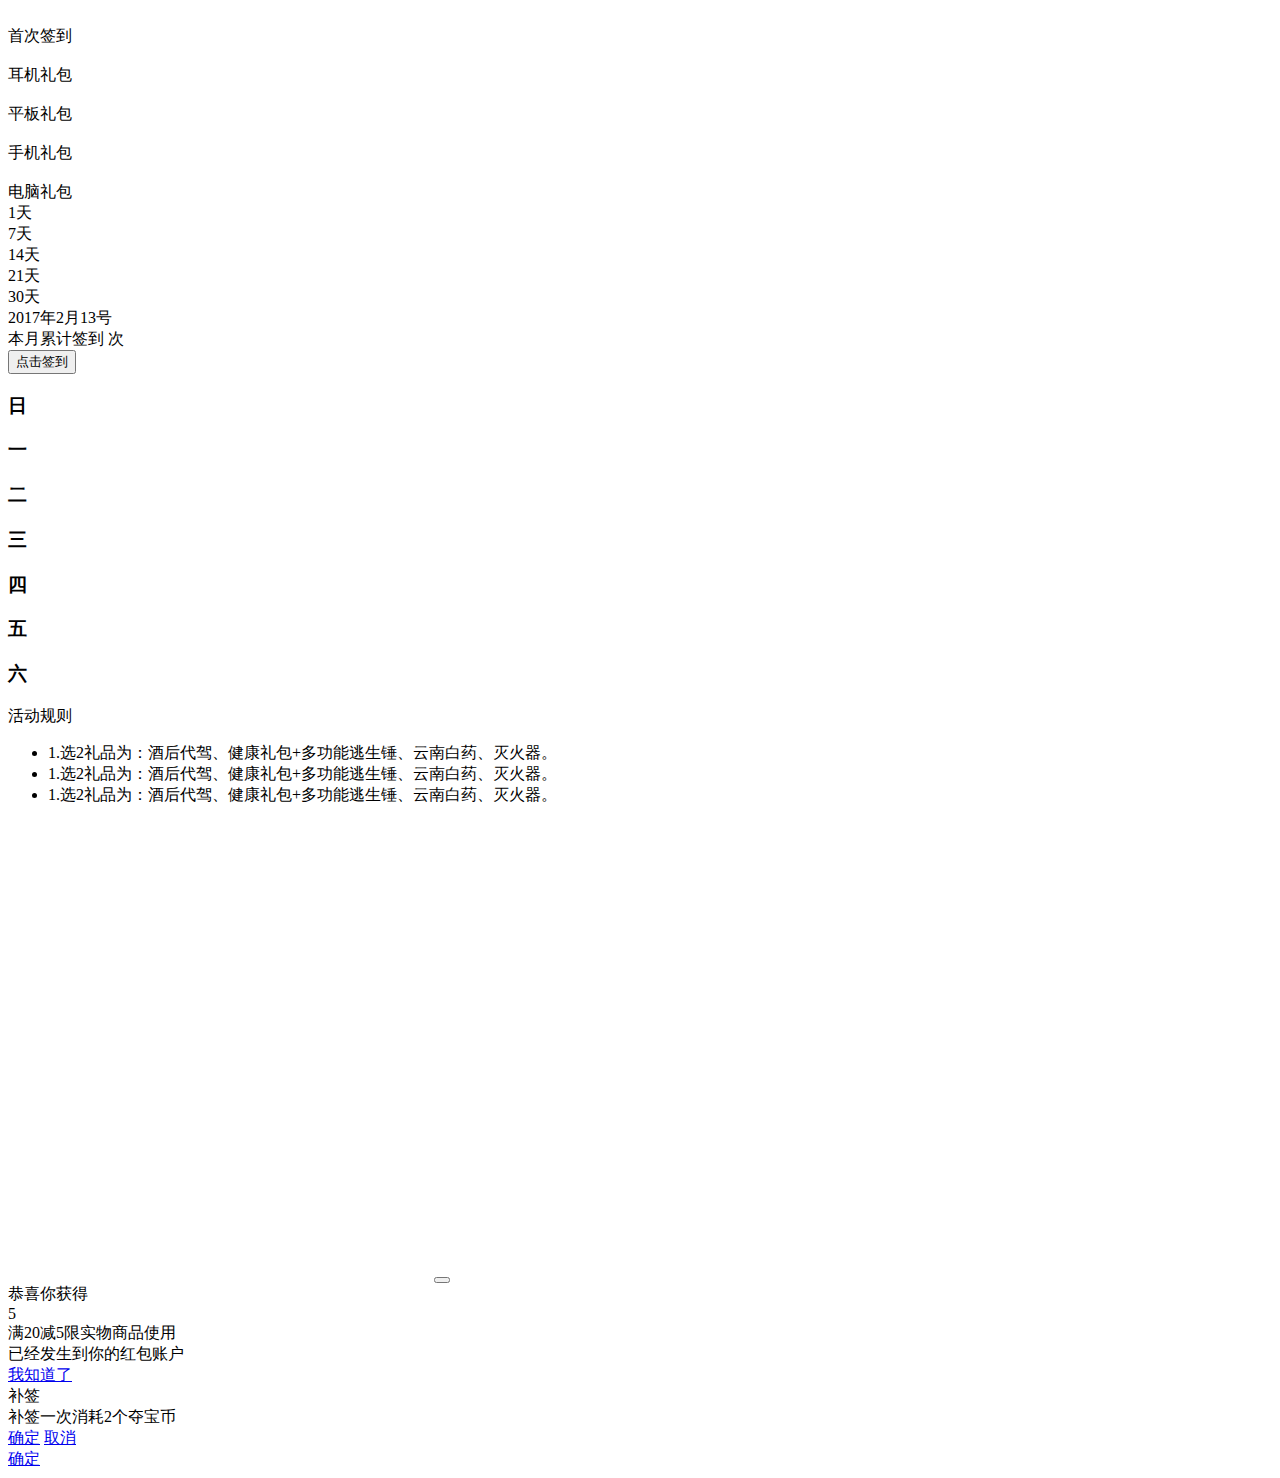
==== commit 09513b29: "Update index.html" ====
--- a/qd/index.html
+++ b/qd/index.html
@@ -10,8 +10,8 @@
     <meta name="full-screen" content="yes">
     <meta name="x5-fullscreen" content="true">
     <meta name="wap-font-scale" content="no">
-    <link rel="stylesheet" href="../css/reset.css"/>
-    <link rel="stylesheet" href="../css/index.css"/>
+    <link rel="stylesheet" href="https://github.com/lannly/lannYu/tree/gh-pages/qd/css/reset.css"/>
+    <link rel="stylesheet" href="https://github.com/lannly/lannYu/tree/gh-pages/qd/css/index.css"/>
     <style>
 
     </style>
@@ -19,23 +19,23 @@
 <div class="gifts">
     <div class="giftHd">
         <div class="giftItem">
-            <div class="giftImg"><img src="img/day_1.png" alt=""></div>
+            <div class="giftImg"><img src="https://github.com/lannly/lannYu/tree/gh-pages/qd/img/day_1.png" alt=""></div>
             首次签到
         </div>
         <div class="giftItem">
-            <div class="giftImg"><img src="../img/day7.png" alt=""></div>
+            <div class="giftImg"><img src="https://github.com/lannly/lannYu/tree/gh-pages/qd/img/day7.png" alt=""></div>
             耳机礼包
         </div>
         <div class="giftItem">
-            <div class="giftImg"><img src="img/day14.png" alt=""></div>
+            <div class="giftImg"><img src="https://github.com/lannly/lannYu/tree/gh-pages/qd/img/day14.png" alt=""></div>
             平板礼包
         </div>
         <div class="giftItem">
-            <div class="giftImg"><img src="img/day21.png" alt=""></div>
+            <div class="giftImg"><img src="https://github.com/lannly/lannYu/tree/gh-pages/qd/img/day21.png" alt=""></div>
             手机礼包
         </div>
         <div class="giftItem">
-            <div class="giftImg"><img src="img/day_last.png" alt=""></div>
+            <div class="giftImg"><img src="https://github.com/lannly/lannYu/tree/gh-pages/qd/img/day_last.png" alt=""></div>
             电脑礼包
         </div>
     </div>
@@ -104,15 +104,15 @@
     <div class="luckPlate">
         <div class="turnPlate">
             <div class="pics" style="display:none;">
-                <img src="img/8pics/redPack10.png" id="redPack10"/>
-                <img src="img/8pics/ear.png" id="ear"/>
-                <img src="img/8pics/redPack20.png" id="redPack20"/>
-                <img src="img/8pics/pad.png" id="pad"/>
-                <img src="img/8pics/redPack30.png" id="redPack30"/>
-                <img src="img/8pics/phone.png" id="phone"/>
-                <img src="img/8pics/redPack50.png" id="redPack50"/>
-                <img src="img/8pics/mac.png" id="mac"/>
-                <img src="img/2.png" id="sorry-img"/>
+                <img src="https://github.com/lannly/lannYu/tree/gh-pages/qd/img/8pics/redPack10.png" id="redPack10"/>
+                <img src="https://github.com/lannly/lannYu/tree/gh-pages/qd/img/8pics/ear.png" id="ear"/>
+                <img src="https://github.com/lannly/lannYu/tree/gh-pages/qd/img/8pics/redPack20.png" id="redPack20"/>
+                <img src="https://github.com/lannly/lannYu/tree/gh-pages/qd/img/8pics/pad.png" id="pad"/>
+                <img src="https://github.com/lannly/lannYu/tree/gh-pages/qd/img/8pics/redPack30.png" id="redPack30"/>
+                <img src="https://github.com/lannly/lannYu/tree/gh-pages/qd/img/8pics/phone.png" id="phone"/>
+                <img src="https://github.com/lannly/lannYu/tree/gh-pages/qd/img/8pics/redPack50.png" id="redPack50"/>
+                <img src="https://github.com/lannly/lannYu/tree/gh-pages/qd/img/8pics/mac.png" id="mac"/>
+                <img src="https://github.com/lannly/lannYu/tree/gh-pages/qd/img/2.png" id="sorry-img"/>
             </div>
             <canvas class="canvasItem" id="wheelcanvas" width="422px" height="422px"></canvas>
             <button class="pointer bTn"></button>
@@ -135,8 +135,8 @@
     </div>
     <a href='javascript:void(0)' id='closeBtn'>确定</a>
 </div>
-<script type="text/javascript" src="js/jquery-1.8.3.min.js"></script>
-<script src="js/awardRotate.js"></script>
+<script type="text/javascript" src="https://github.com/lannly/lannYu/tree/gh-pages/qd/js/jquery-1.8.3.min.js"></script>
+<script src="https://github.com/lannly/lannYu/tree/gh-pages/qd/js/awardRotate.js"></script>
 <script type="text/javascript">
     window.onresize = function () {
         CalendarHandler.initialize();
